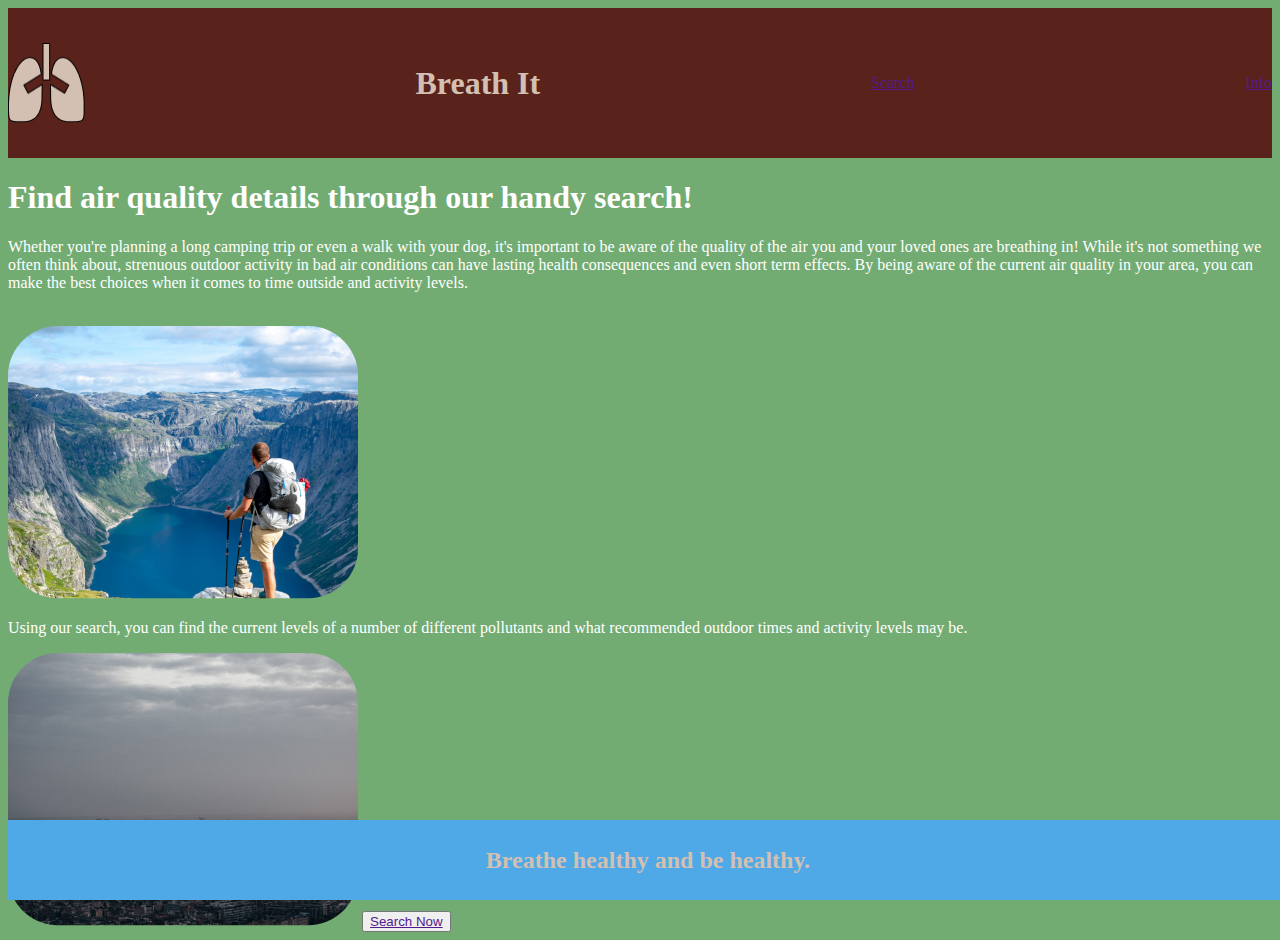
==== index.html @ 3e3ac87d "landing page essentials built" ====
<!DOCTYPE html>
<html lang="en">
<head>
    <meta charset="UTF-8">
    <meta http-equiv="X-UA-Compatible" content="IE=edge">
    <meta name="viewport" content="width=device-width, initial-scale=1.0">
    <link rel="stylesheet" href="style.css">
    <title>Air Quality Index</title>
</head>
<body>
<header>
    <img class="lungs" src="Vector.png"><h1>Breath It</h1>
    <a class="search" href="">Search</a>
    <a class="info" href="">Info</a>
</header>
<main>
<h1>Find air quality details through our handy search!</h1>
<p>Whether you're planning a long camping trip or even a walk with your dog, it's important to be aware of the quality of the air you and your loved ones are breathing in! While it's not something we often think about, strenuous outdoor activity in bad air conditions can have lasting health consequences and even short term effects. By being aware of the current air quality in your area, you can make the best choices when it comes to time outside and activity levels.</p><br>
<img src="Outdoors Photo.png" alt="outdoor photo">
<p>Using our search, you can find the current levels of a number of different pollutants and what recommended outdoor times and activity levels may be.</p>
<img src="Environmental Photo.png" alt="environmental photo">
<button><a href="">Search Now</a></button>
</main>
<footer><h2>Breathe healthy and be healthy.</h2></footer>
</body>
</html>
---- style.css ----
header {
    margin: 0;
    color: #D3C0B2;
    background-color: #59231B;
    height: 150px;
    width: 100%;
    display: flex;
    flex-direction: row;
    justify-content: space-between;
    align-items: center;
}

body {
    background-color: rgb(115, 172, 115);
    color: #FFFFFF;
}

footer {
    color: #D3C0B2;
    background-color: rgb(78, 169, 230);
    width: 100%;
    height: 80px;
    position: absolute;
    bottom: 0px;
    display: flex;
    justify-content: center;
    align-items: center;
}

.lungs {
width: 76.67px;
height: 80.27px;
top: 35px;
left: 31px;
border: 1px;
display: flex;
}
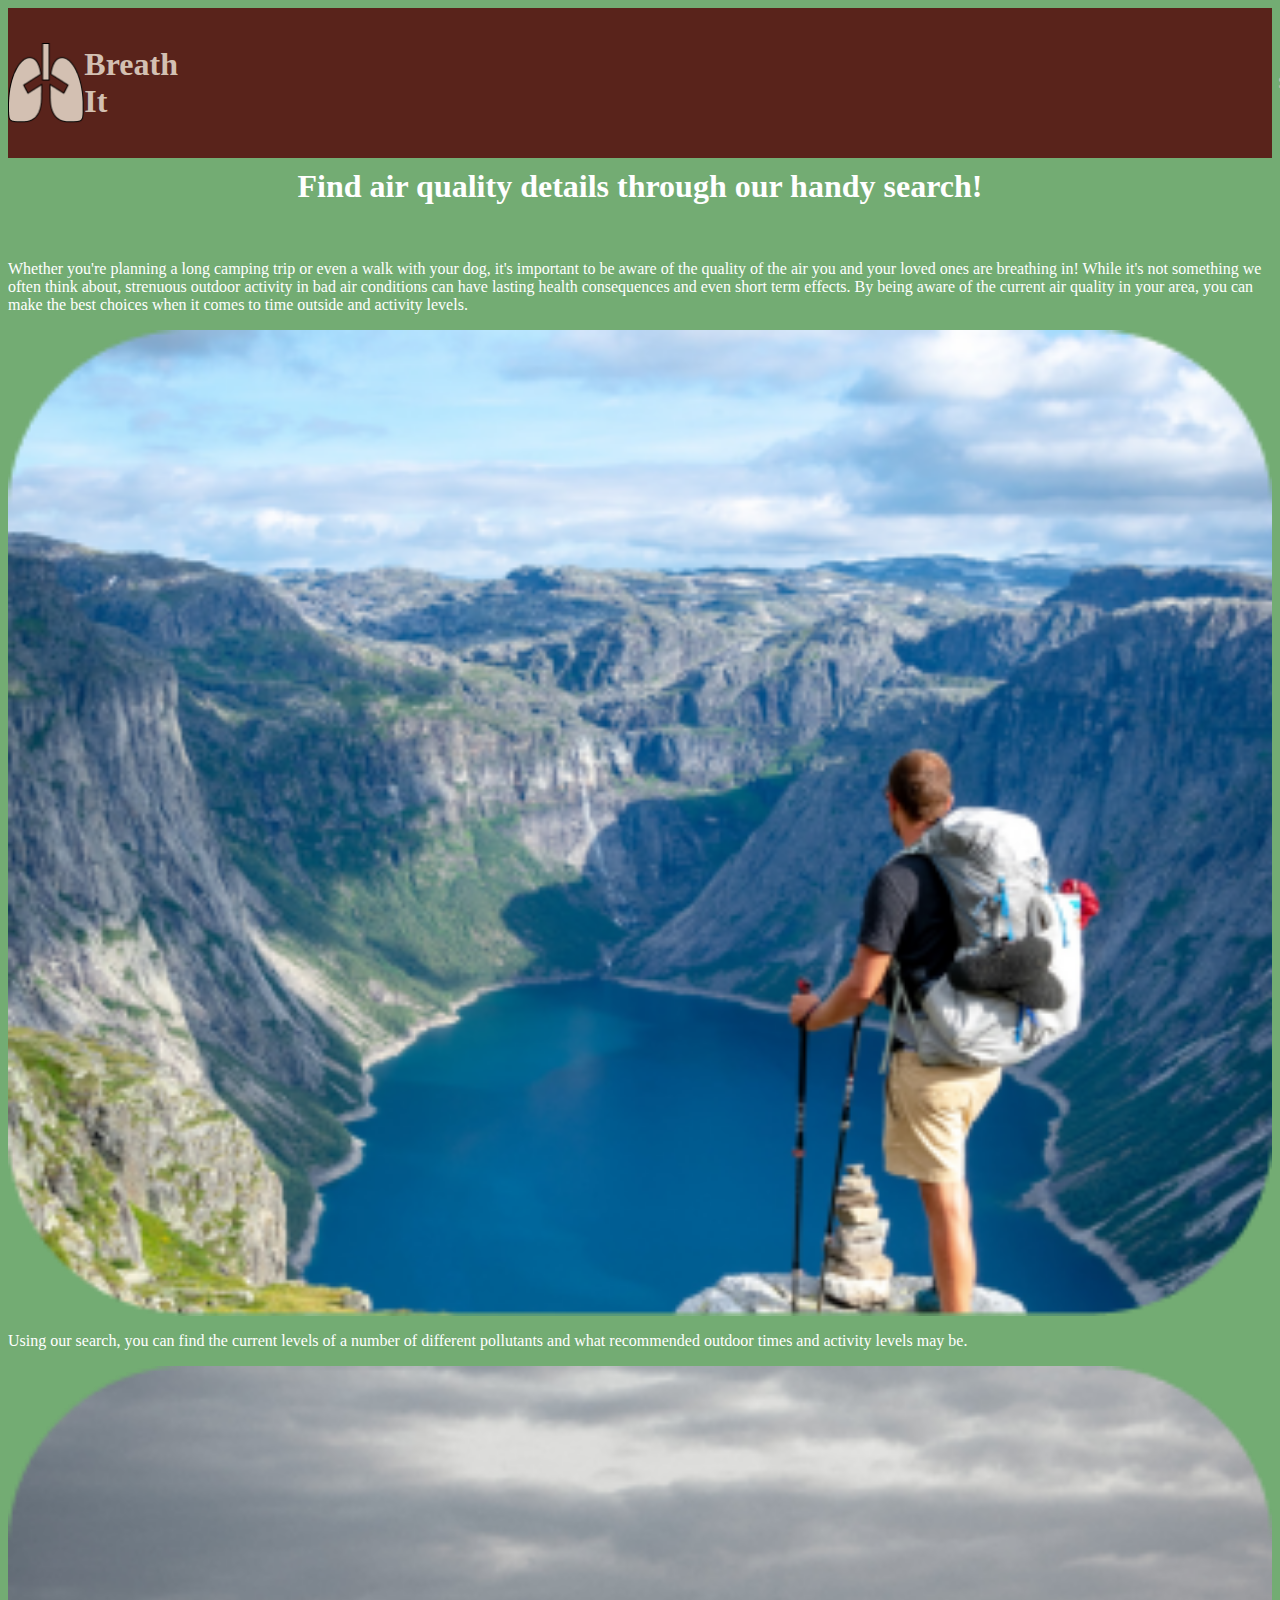
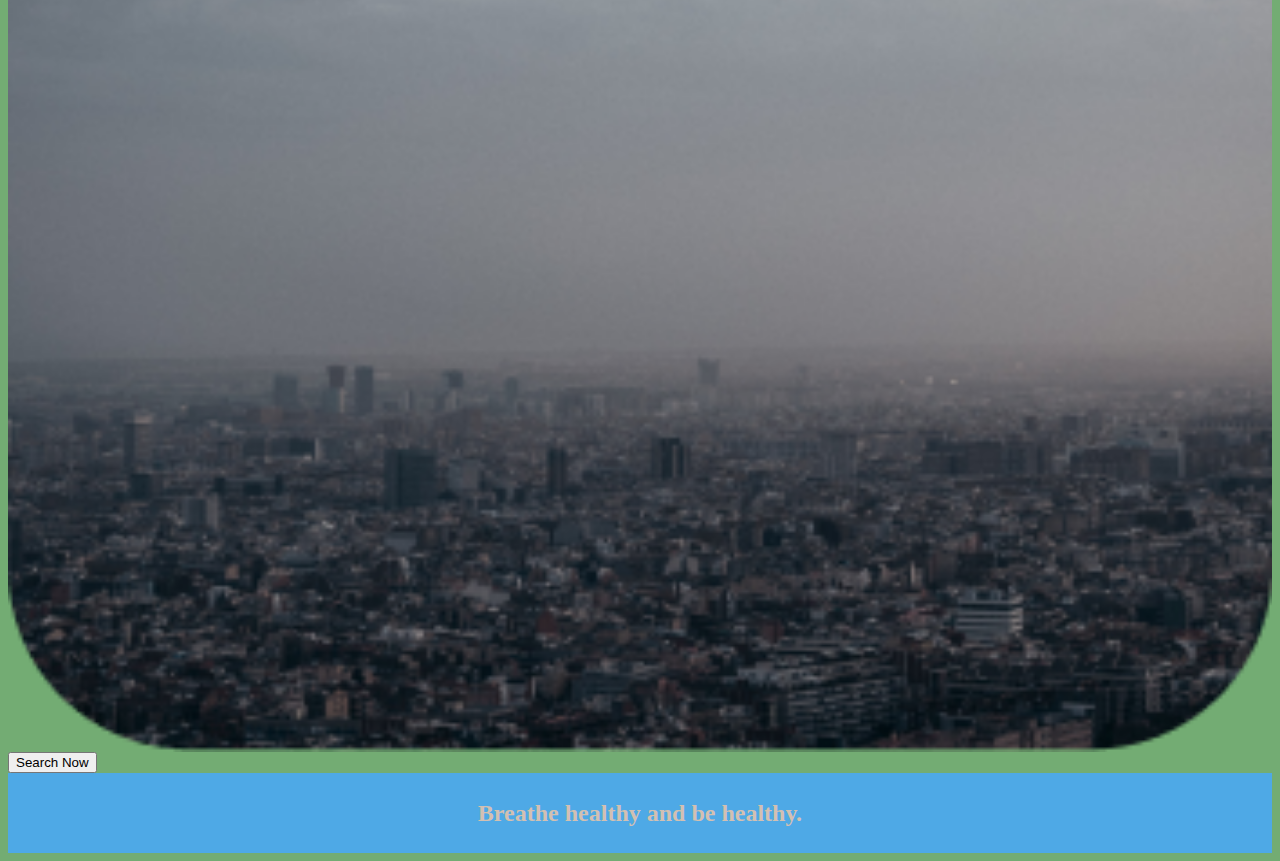
==== commit 42afb6f9: "style things" ====
--- a/index.html
+++ b/index.html
@@ -9,16 +9,18 @@
 </head>
 <body>
 <header>
-    <img class="lungs" src="Vector.png"><h1>Breath It</h1>
+    <img class="lungs" src="Vector.png"><h1 class="header-title">Breath It</h1>
     <a class="search" href="">Search</a>
     <a class="info" href="">Info</a>
 </header>
 <main>
-<h1>Find air quality details through our handy search!</h1>
-<p>Whether you're planning a long camping trip or even a walk with your dog, it's important to be aware of the quality of the air you and your loved ones are breathing in! While it's not something we often think about, strenuous outdoor activity in bad air conditions can have lasting health consequences and even short term effects. By being aware of the current air quality in your area, you can make the best choices when it comes to time outside and activity levels.</p><br>
-<img src="Outdoors Photo.png" alt="outdoor photo">
-<p>Using our search, you can find the current levels of a number of different pollutants and what recommended outdoor times and activity levels may be.</p>
-<img src="Environmental Photo.png" alt="environmental photo">
+<h1 class="headline">Find air quality details through our handy search!</h1><br>
+<div class= "info-container">
+<p class="p1">Whether you're planning a long camping trip or even a walk with your dog, it's important to be aware of the quality of the air you and your loved ones are breathing in! While it's not something we often think about, strenuous outdoor activity in bad air conditions can have lasting health consequences and even short term effects. By being aware of the current air quality in your area, you can make the best choices when it comes to time outside and activity levels.</p>
+<img class="outdoor-photo" src="Outdoors Photo.png" alt="outdoor photo">
+<p class="p2">Using our search, you can find the current levels of a number of different pollutants and what recommended outdoor times and activity levels may be.</p>
+<img class="environmental-photo" src="Environmental Photo.png" alt="environmental photo">
+</div>
 <button><a href="">Search Now</a></button>
 </main>
 <footer><h2>Breathe healthy and be healthy.</h2></footer>
--- a/style.css
+++ b/style.css
@@ -15,16 +15,42 @@
     color: #FFFFFF;
 }
 
+a {
+    text-decoration: none;
+}
+
+a, a:hover, a:visited, a:active {
+    color: inherit;
+    text-decoration: none;
+   }
+
+.info-container {
+    display: flex;
+    flex-direction: column;
+    
+}
+
 footer {
     color: #D3C0B2;
     background-color: rgb(78, 169, 230);
     width: 100%;
     height: 80px;
-    position: absolute;
     bottom: 0px;
     display: flex;
     justify-content: center;
     align-items: center;
+}
+
+.header-title {
+    padding-right: 1000px;
+}
+
+.info {
+    padding-right: 100px;
+}
+
+.search {
+    padding-left: 100px;
 }
 
 .lungs {
@@ -35,3 +61,24 @@
 border: 1px;
 display: flex;
 }
+
+.headline {
+    text-align: center;
+    margin-top: 10px;
+}
+
+.p1 {
+
+}
+
+.outdoor-photo {
+
+}
+
+.p2 {
+
+}
+
+.environmental-photo {
+
+}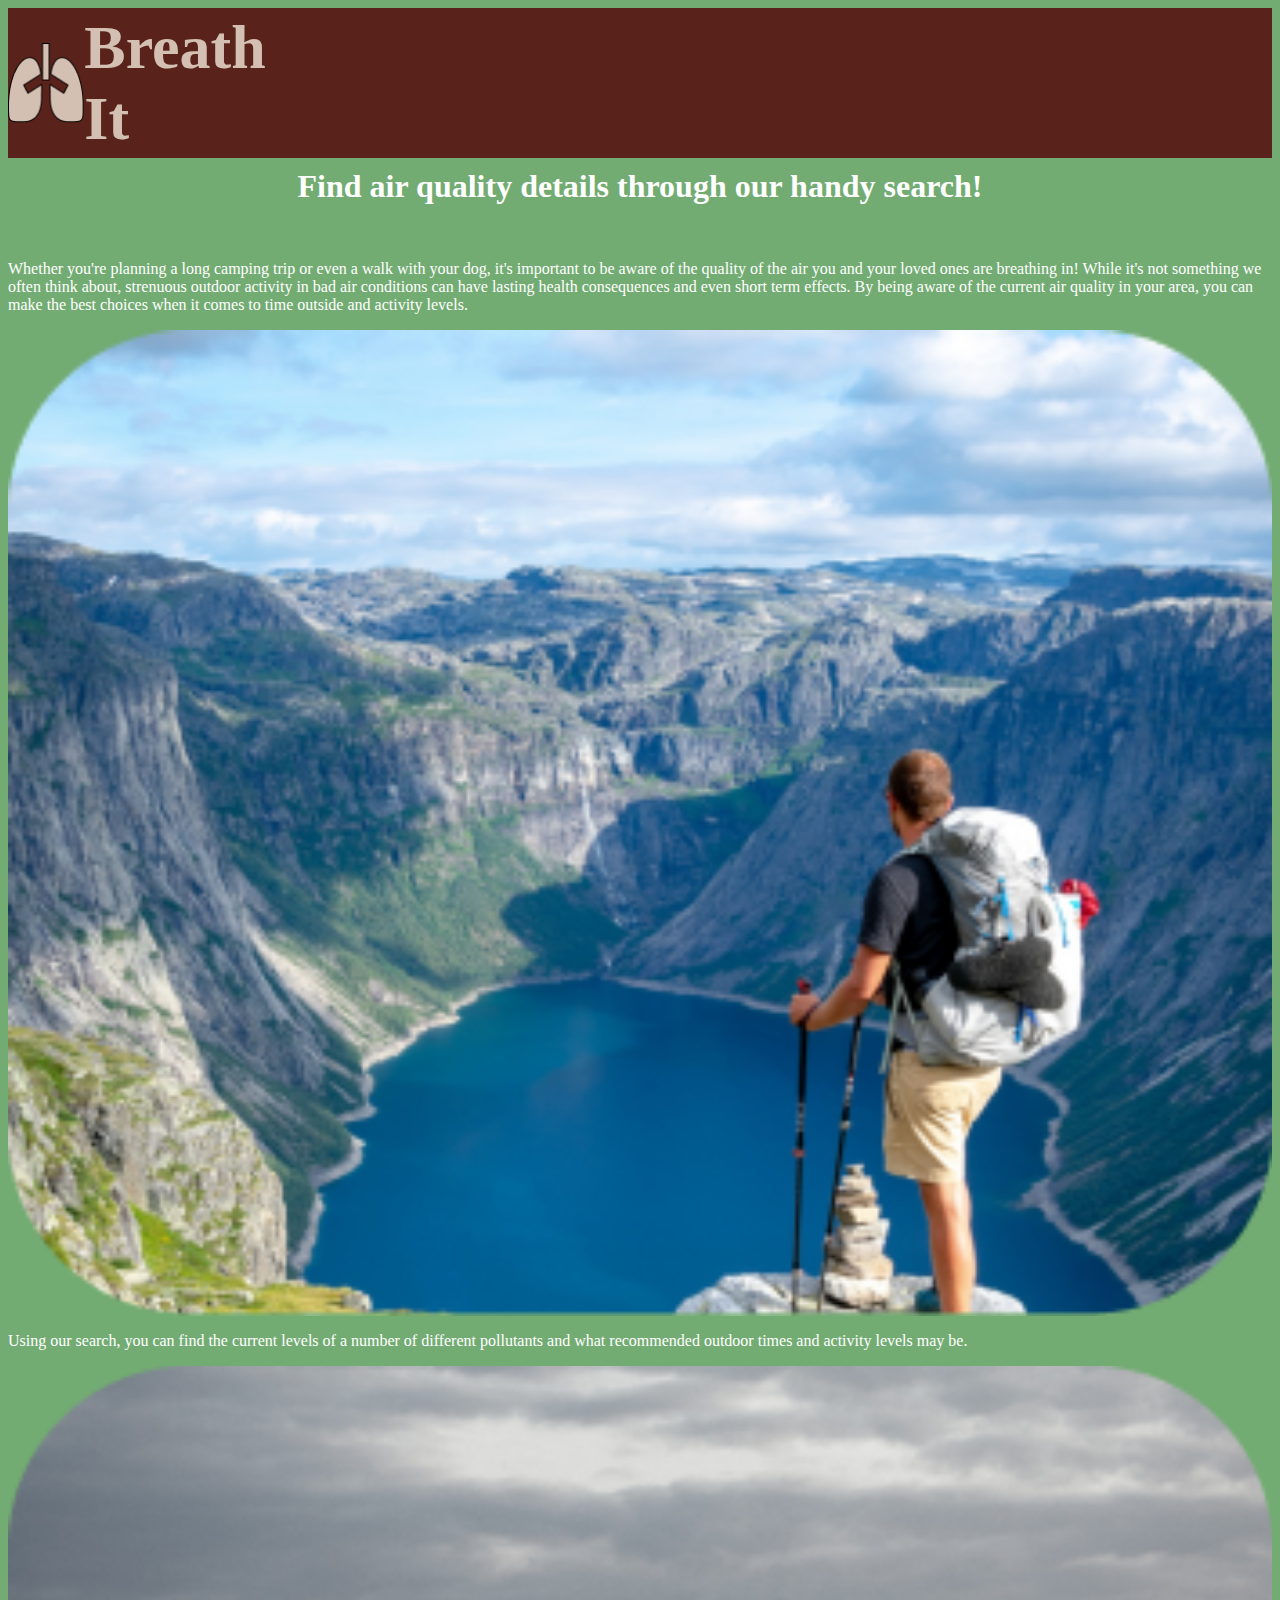
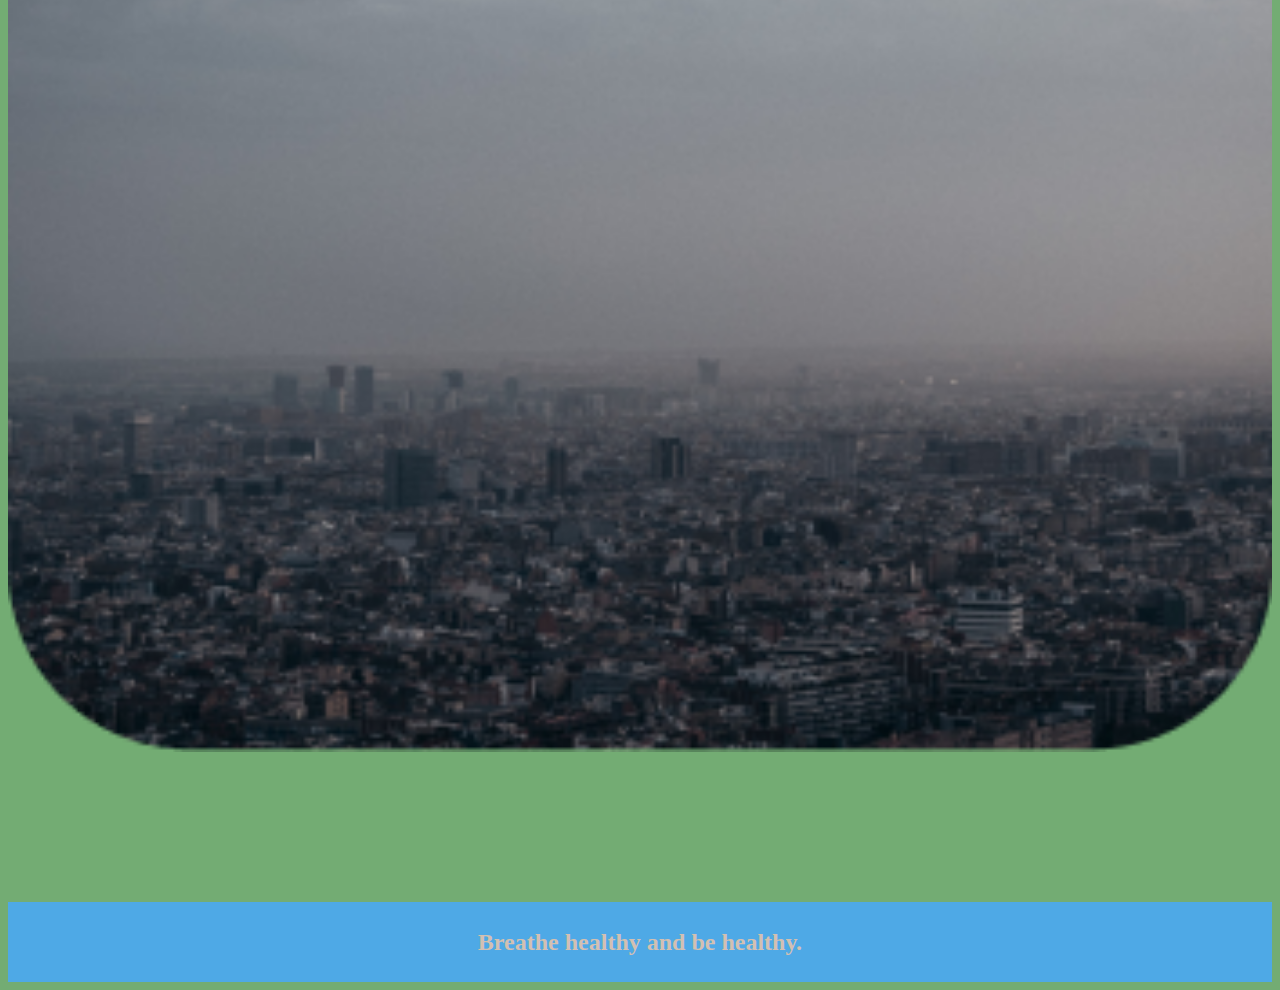
==== commit 858f9484: "header and button fixed" ====
--- a/index.html
+++ b/index.html
@@ -21,7 +21,7 @@
 <p class="p2">Using our search, you can find the current levels of a number of different pollutants and what recommended outdoor times and activity levels may be.</p>
 <img class="environmental-photo" src="Environmental Photo.png" alt="environmental photo">
 </div>
-<button><a href="">Search Now</a></button>
+<button class="search-button"><a href="">Search Now</a></button>
 </main>
 <footer><h2>Breathe healthy and be healthy.</h2></footer>
 </body>
--- a/style.css
+++ b/style.css
@@ -43,14 +43,18 @@
 
 .header-title {
     padding-right: 1000px;
+    font-size: 62px;
+    
 }
 
 .info {
     padding-right: 100px;
+    font-size: 24px;
 }
 
 .search {
     padding-left: 100px;
+    font-size: 24px;
 }
 
 .lungs {
@@ -81,4 +85,14 @@
 
 .environmental-photo {
 
+}
+
+.search-button {
+    background-color: #59231B;
+    color: #D3C0B2;
+    height: 150px;
+    width: 300px;
+    border-radius: 25px;
+    margin-left: 1500px;
+    font-size: xx-large;
 }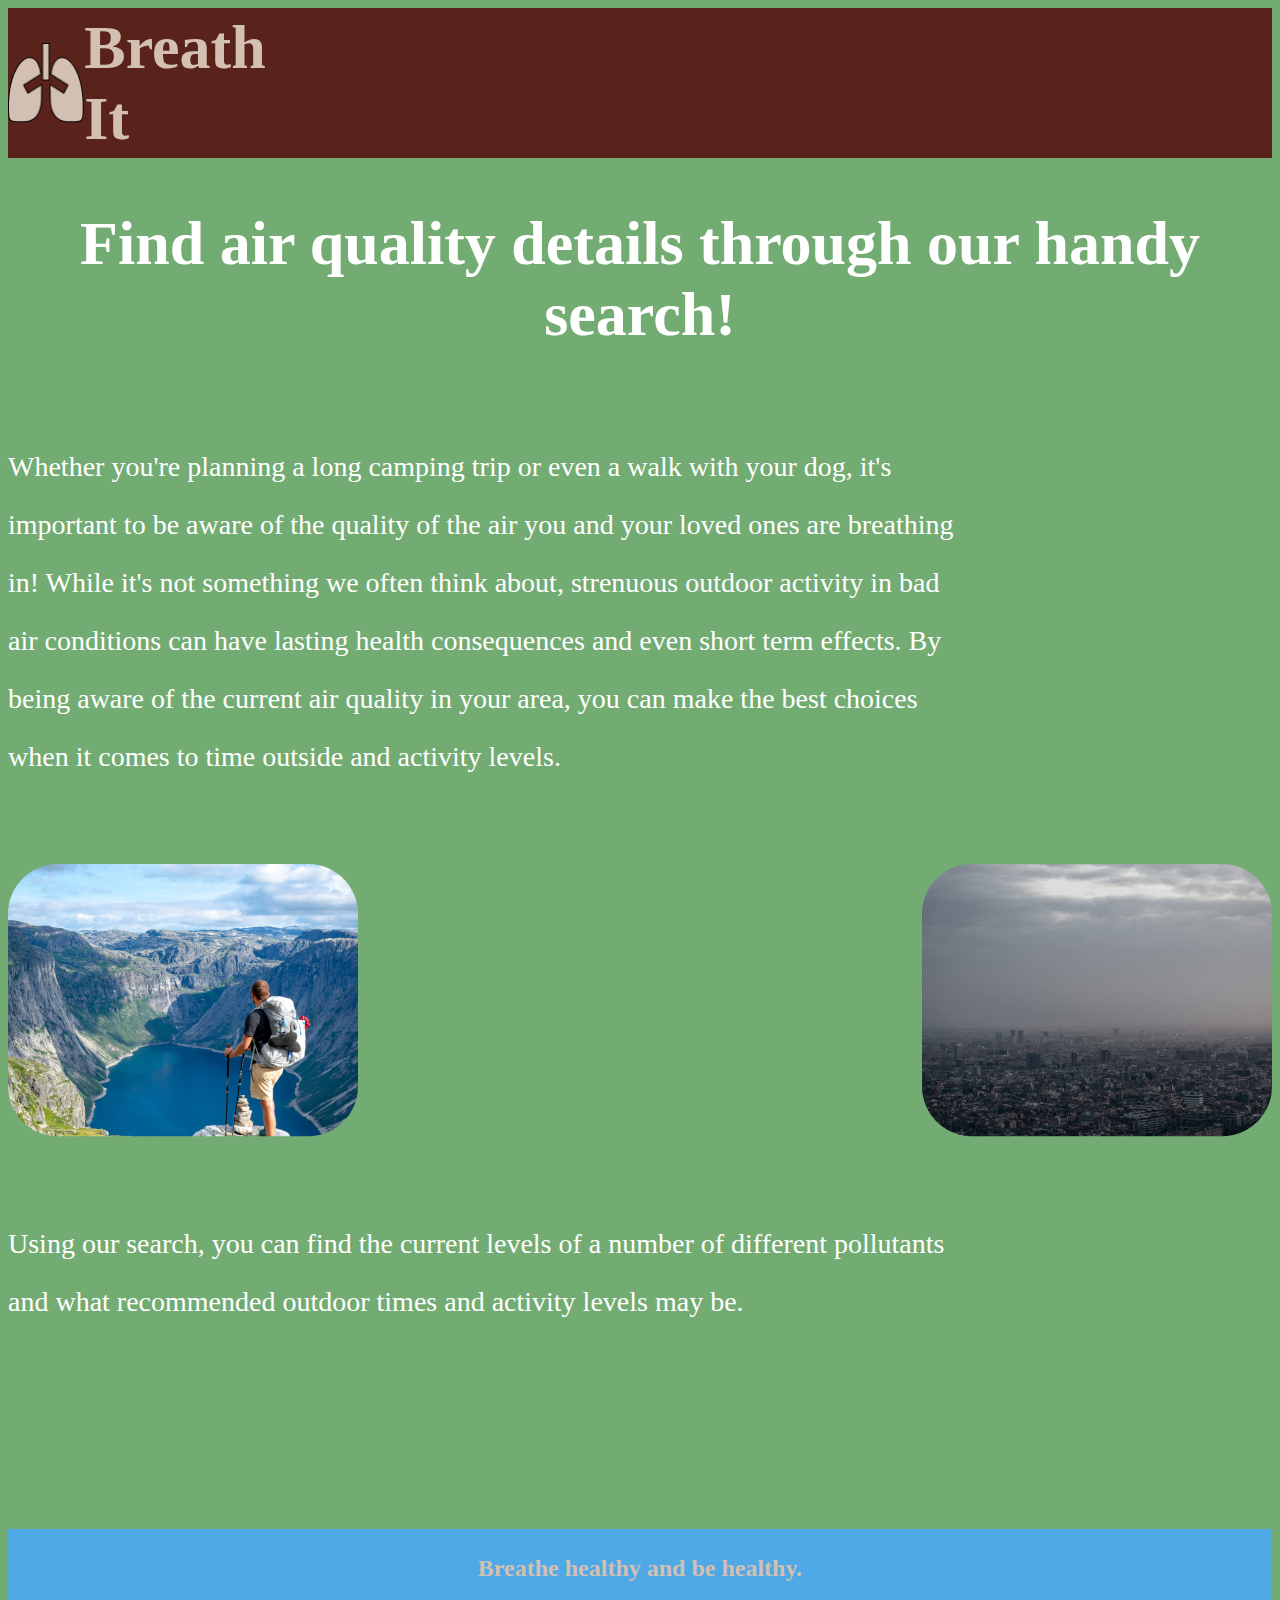
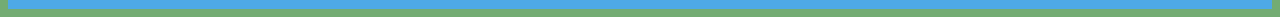
==== commit 0ab1a1e5: "landing page complete" ====
--- a/index.html
+++ b/index.html
@@ -18,8 +18,8 @@
 <div class= "info-container">
 <p class="p1">Whether you're planning a long camping trip or even a walk with your dog, it's important to be aware of the quality of the air you and your loved ones are breathing in! While it's not something we often think about, strenuous outdoor activity in bad air conditions can have lasting health consequences and even short term effects. By being aware of the current air quality in your area, you can make the best choices when it comes to time outside and activity levels.</p>
 <img class="outdoor-photo" src="Outdoors Photo.png" alt="outdoor photo">
+<img class="environmental-photo" src="Environmental Photo.png" alt="environmental photo">
 <p class="p2">Using our search, you can find the current levels of a number of different pollutants and what recommended outdoor times and activity levels may be.</p>
-<img class="environmental-photo" src="Environmental Photo.png" alt="environmental photo">
 </div>
 <button class="search-button"><a href="">Search Now</a></button>
 </main>
--- a/style.css
+++ b/style.css
@@ -24,11 +24,7 @@
     text-decoration: none;
    }
 
-.info-container {
-    display: flex;
-    flex-direction: column;
-    
-}
+
 
 footer {
     color: #D3C0B2;
@@ -68,23 +64,56 @@
 
 .headline {
     text-align: center;
-    margin-top: 10px;
+    margin-top: 50px;
+    font-size: 62px;
+}
+
+.info-container {
+    display: flex;
+    justify-content: space-between;
+    align-content: center;
+    flex-wrap: wrap;
+    row-gap: 50px;
 }
 
 .p1 {
-
+    font-family: Imprima;
+    font-size: 28px;
+    font-weight: 400;
+    line-height: 58px;
+    letter-spacing: 0em;
+    text-align: left;
+    width: 75%;
+    
 }
 
 .outdoor-photo {
-
+    width: 350px
+    height: 272.22222900390625px
+    top: 356px
+    left: 1015px
+    border-radius: 50px
+    
 }
 
 .p2 {
-
+    font-family: Imprima;
+    font-size: 28px;
+    font-weight: 400;
+    line-height: 58px;
+    letter-spacing: 0em;
+    text-align: left;
+    width: 75%;
+    
 }
 
 .environmental-photo {
-
+    width: 350px
+    height: 272.22222900390625px
+    top: 704px
+    left: 69px
+    border-radius: 50px
+    
 }
 
 .search-button {
@@ -95,4 +124,5 @@
     border-radius: 25px;
     margin-left: 1500px;
     font-size: xx-large;
+    margin-bottom: 20px;
 }